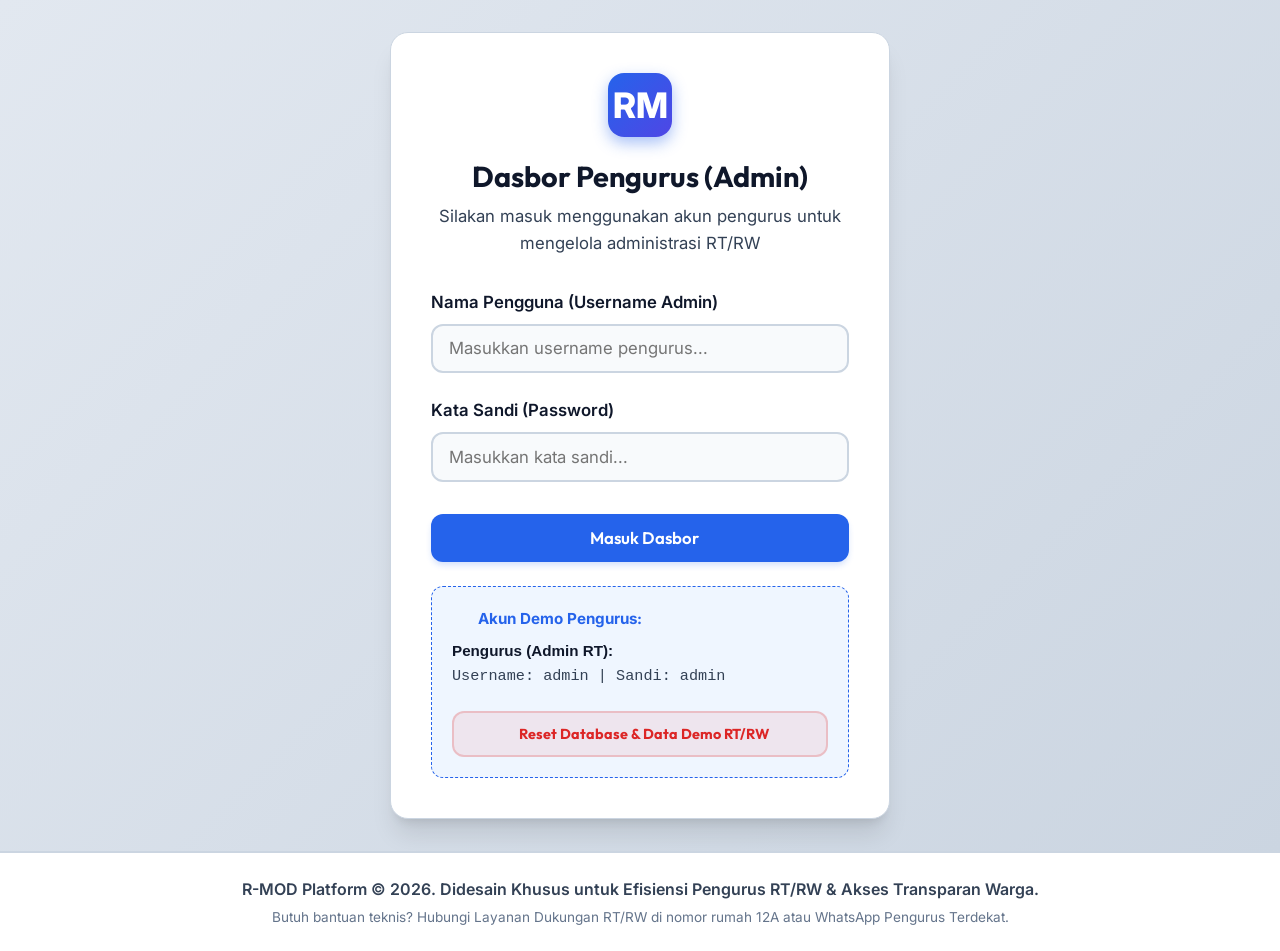
==== admin/index.html @ ba61645d "feat: implement R-MOD admin dashboard with resident management, finance tracking, and emergency aler" ====
<!DOCTYPE html>
<html lang="id">
<head>
  <meta charset="UTF-8">
  <meta name="viewport" content="width=device-width, initial-scale=1.0">
  <meta name="description" content="R-MOD - Dasbor Pengurus RT/RW Modern, Transparan, dan Ramah Lansia.">
  <title>R-MOD - Dasbor Pengurus RT/RW</title>
  <link rel="stylesheet" href="../style.css?v=3">
  <!-- Lucide Icons for beautiful crisp SVGs -->
  <script src="https://unpkg.com/lucide@latest"></script>
  <!-- Chart.js for real-time finance visualizations -->
  <script src="https://cdn.jsdelivr.net/npm/chart.js"></script>
</head>
<body>

  <div class="app-container">
    
    <!-- Top Premium Navigation Bar -->
    <header id="app-header" style="display: none;">
      <div class="header-content">
        <div class="logo-area">
          <div class="logo-icon">RM</div>
          <div class="logo-text">
            <h1>R-MOD</h1>
            <p>Rukun Modern Digital</p>
          </div>
        </div>
        
        <div class="header-actions">
          <div class="user-badge" id="header-user-badge">
            <div class="user-badge-avatar" id="header-avatar">A</div>
            <div class="user-badge-name" id="header-username">Pengurus</div>
          </div>
          
          <button class="btn btn-secondary" id="logout-btn" style="min-height: 40px; padding: 0.5rem 1rem;">
            <i data-lucide="log-out"></i> Keluar
          </button>
        </div>
      </div>
    </header>

    <!-- SPA VIEW 1: LOGIN PORTAL (Admin Login) -->
    <main class="login-screen" id="view-login">
      <div class="login-card">
        <div class="login-header">
          <div class="app-logo-large">RM</div>
          <h2>Dasbor Pengurus (Admin)</h2>
          <p>Silakan masuk menggunakan akun pengurus untuk mengelola administrasi RT/RW</p>
        </div>
        
        <form id="login-form">
          <div class="form-group">
            <label class="form-label" for="login-username">Nama Pengguna (Username Admin)</label>
            <input type="text" id="login-username" class="form-input" placeholder="Masukkan username pengurus..." required autocomplete="username">
          </div>
          
          <div class="form-group">
            <label class="form-label" for="login-password">Kata Sandi (Password)</label>
            <input type="password" id="login-password" class="form-input" placeholder="Masukkan kata sandi..." required autocomplete="current-password">
          </div>
          
          <button type="submit" class="btn btn-primary" style="width: 100%; margin-top: 0.5rem;">
            <i data-lucide="log-in"></i> Masuk Dasbor
          </button>
        </form>

        <!-- Informative Demo Box for testing efficiency -->
        <div class="demo-credentials-box">
          <div class="demo-credentials-title">
            <i data-lucide="info" style="width: 18px; height: 18px;"></i>
            <span>Akun Demo Pengurus:</span>
          </div>
          <ul>
            <li><strong>Pengurus (Admin RT):</strong><br>Username: <code>admin</code> | Sandi: <code>admin</code></li>
          </ul>
          
          <button type="button" class="btn btn-secondary" onclick="resetDemoData()" style="width: 100%; min-height: 40px; margin-top: 1rem; background-color: rgba(220, 38, 38, 0.08); color: var(--danger); border-color: rgba(220, 38, 38, 0.2); font-weight: 700; font-size: 0.9rem; transition: all 0.2s ease;">
            <i data-lucide="refresh-cw"></i> Reset Database & Data Demo RT/RW
          </button>
        </div>
      </div>
    </main>

    <!-- SPA VIEW 2: DASBOR PENGURUS (RT/RW Admin Area) -->
    <main class="dashboard-wrapper" id="view-admin" style="display: none;">
      
      <!-- REAL-TIME PANIC ALERT AREA -->
      <div id="admin-emergency-banner" style="display: none;">
        <div class="emergency-alert-bar" style="flex-direction: column; align-items: stretch; gap: 1rem; border-radius: var(--radius-lg); background: linear-gradient(135deg, #dc2626 0%, #b91c1c 100%);">
          <div class="emergency-alert-info">
            <div class="emergency-alert-icon">⚠️</div>
            <div class="emergency-alert-text">
              <h3 id="emergency-alert-title" style="margin: 0; font-size: 1.3rem; font-weight: 800;">DARURAT: PANGGILAN BANTUAN AKTIF!</h3>
              <p id="emergency-alert-desc" style="margin: 5px 0 0 0; font-size: 0.95rem; line-height: 1.4; color: #fee2e2;"></p>
            </div>
          </div>
          
          <!-- Detailed Emergency Report from Resident -->
          <div id="admin-emergency-details" style="background-color: rgba(0, 0, 0, 0.2); padding: 1rem; border-radius: var(--radius-md); font-size: 0.95rem; color: white; border: 1px solid rgba(255, 255, 255, 0.15);">
            <div><strong>🚨 Kategori Bahaya:</strong> <span id="admin-emergency-type" style="font-weight: 700; color: #fef08a;">-</span></div>
            <div style="margin-top:0.35rem;"><strong>📝 Laporan Kejadian:</strong> <span id="admin-emergency-report" style="font-weight: 500;">-</span></div>
            <div id="admin-emergency-photo-box" style="margin-top:0.75rem; display:none;">
              <strong>📸 Lampiran Foto Kejadian:</strong><br>
              <img id="admin-emergency-photo" src="" style="max-width:100%; max-height:220px; border-radius:var(--radius-sm); border:2px solid white; margin-top:0.5rem; cursor:zoom-in;" onclick="window.open(this.src, '_blank')">
            </div>
          </div>

          <div style="display: flex; gap: 1rem; flex-wrap: wrap;">
            <!-- MUTE BUTTON -->
            <button class="btn btn-secondary" id="admin-mute-siren-btn" style="flex: 1; min-height: 48px; border: 2px solid white; background-color: transparent; color: white; font-weight: 700; display: flex; align-items: center; justify-content: center; gap: 0.5rem;">
              <i data-lucide="volume-x"></i> Senyapkan Sirine (5s)
            </button>
            <button class="btn btn-primary" id="admin-clear-emergency-btn" style="flex: 1.5; background-color: white; color: var(--danger); font-weight: 800; min-height: 48px; border: 2px solid white; display: flex; align-items: center; justify-content: center; gap: 0.5rem;">
              <i data-lucide="check-circle-2"></i> TANGGAPI DARURAT & SELESAI
            </button>
          </div>
        </div>
      </div>

      <!-- Quick Stats Hub -->
      <div class="stats-grid">
        <div class="stat-card" onclick="switchAdminTab('warga')" style="cursor: pointer;" title="Klik untuk mengelola database kependudukan">
          <div class="stat-icon primary"><i data-lucide="users"></i></div>
          <div class="stat-info">
            <h4>Total Warga Terdaftar</h4>
            <div class="stat-value" id="admin-stat-warga">0</div>
          </div>
        </div>
        
        <div class="stat-card" onclick="switchAdminTab('keuangan')" style="cursor: pointer;" title="Klik untuk melihat laporan keuangan">
          <div class="stat-icon success"><i data-lucide="landmark"></i></div>
          <div class="stat-info">
            <h4>Total Kas RT Saat Ini</h4>
            <div class="stat-value" id="admin-stat-kas">Rp 0</div>
          </div>
        </div>
        
        <div class="stat-card" onclick="switchAdminTab('surat')" style="cursor: pointer;" title="Klik untuk mengelola antrean surat pengantar">
          <div class="stat-icon warning"><i data-lucide="file-text"></i></div>
          <div class="stat-info">
            <h4>Pending Surat Pengantar</h4>
            <div class="stat-value" id="admin-stat-surat">0</div>
          </div>
        </div>
        
        <div class="stat-card" onclick="switchAdminTab('keuangan')" style="cursor: pointer;" title="Klik untuk verifikasi bukti iuran">
          <div class="stat-icon danger"><i data-lucide="clock"></i></div>
          <div class="stat-info">
            <h4>Pending Validasi Iuran</h4>
            <div class="stat-value" id="admin-stat-verifikasi">0</div>
          </div>
        </div>
      </div>

      <!-- Admin Tabs Navigation -->
      <div class="tabs-nav">
        <button class="tab-btn active" id="tab-admin-warga" onclick="switchAdminTab('warga')">
          <i data-lucide="users"></i> Database Kependudukan
        </button>
        <button class="tab-btn" id="tab-admin-surat" onclick="switchAdminTab('surat')">
          <i data-lucide="file-spreadsheet"></i> Antrean Surat Pengantar
        </button>
        <button class="tab-btn" id="tab-admin-keuangan" onclick="switchAdminTab('keuangan')">
          <i data-lucide="bar-chart-3"></i> Laporan & Verifikasi Keuangan
        </button>
        <button class="tab-btn" id="tab-admin-janjian" onclick="switchAdminTab('janjian')">
          <i data-lucide="calendar"></i> Kelola Janji Temu
        </button>
        <button class="tab-btn" id="tab-admin-panic" onclick="switchAdminTab('panic')">
          <i data-lucide="shield-alert"></i> Riwayat Panic Button
        </button>
        <button class="tab-btn" id="tab-admin-template" onclick="switchAdminTab('template')">
          <i data-lucide="settings"></i> Template Surat RT/RW
        </button>
      </div>

      <!-- TAB ADMIN 1: KEPENDUDUKAN (CRUD) -->
      <div id="admin-tab-warga-content">
        <div class="card">
          <div class="card-title" style="justify-content: space-between; border-bottom: none; margin-bottom: 0;">
            <span style="display: flex; align-items: center; gap: 0.75rem;"><i data-lucide="users"></i> Database Kependudukan Terpusat</span>
            <button class="btn btn-primary" onclick="openModal('modal-add-warga')">
              <i data-lucide="user-plus"></i> Tambah Warga Baru
            </button>
          </div>
          
          <p style="color: var(--text-secondary); margin-bottom: 1.5rem;">
            Daftar resmi data kependudukan RT 03 / RW 04. Anda bisa menambah warga baru yang otomatis memicu pembuatan akun login NIK mereka.
          </p>

          <!-- Search Bar -->
          <div class="search-bar-container">
            <i data-lucide="search" class="search-icon-inside"></i>
            <input type="text" id="admin-search-warga" class="search-input" placeholder="Cari warga berdasarkan nama, NIK, atau nomor rumah..." oninput="filterWargaTable()">
          </div>

          <div class="table-container">
            <table class="custom-table">
              <thead>
                <tr>
                  <th>Nama Warga</th>
                  <th>NIK</th>
                  <th>No. Rumah</th>
                  <th>No. Telepon</th>
                  <th>Role Login</th>
                  <th>Status Pembayaran</th>
                  <th>Aksi</th>
                </tr>
              </thead>
              <tbody id="admin-warga-table-body">
                <!-- Dynamically populated -->
              </tbody>
            </table>
          </div>
        </div>
      </div>

      <!-- TAB ADMIN 2: ANTREAN SURAT PENGANTAR -->
      <div id="admin-tab-surat-content" style="display: none;">
        <div class="card">
          <h3 class="card-title"><i data-lucide="file-text"></i> Persetujuan Layanan Surat Pengantar</h3>
          <p style="color: var(--text-secondary); margin-bottom: 1.5rem;">
            Berikut adalah dokumen pengantar yang diajukan oleh warga. Setujui secara digital agar warga bisa langsung mengunduh surat berkode QR resmi.
          </p>
          
          <div class="table-container">
            <table class="custom-table">
              <thead>
                <tr>
                  <th>Tanggal</th>
                  <th>Pemohon (Warga)</th>
                  <th>Jenis Surat</th>
                  <th>Keterangan Keperluan</th>
                  <th>Status Surat</th>
                  <th>Tindakan Pengurus</th>
                </tr>
              </thead>
              <tbody id="admin-surat-table-body">
                <!-- Dynamically populated -->
              </tbody>
            </table>
          </div>
        </div>
      </div>

      <!-- TAB ADMIN 3: LAPORAN & VERIFIKASI KEUANGAN -->
      <div id="admin-tab-keuangan-content" style="display: none;">
        
        <!-- Verification Queue Section -->
        <div class="card" style="border-color: var(--warning); background-color: #fffbeb;">
          <h3 class="card-title" style="color: var(--warning); border-bottom-color: #fde68a;">
            <i data-lucide="clock"></i> Antrean Verifikasi Pembayaran Iuran Warga
          </h3>
          <p style="color: var(--text-secondary); margin-bottom: 1.25rem;">
            Warga mengunggah bukti transfer iuran digital (via QRIS). Periksa kesesuaian gambar bukti transfer dan klik <strong>ACC Verifikasi</strong> untuk menambah saldo kas secara instan.
          </p>
          
          <div class="table-container" style="border-color: #fde68a;">
            <table class="custom-table">
              <thead>
                <tr>
                  <th>Warga Pemohon</th>
                  <th>Bulan Tagihan</th>
                  <th>Nominal</th>
                  <th>Metode</th>
                  <th>File Bukti Transfer</th>
                  <th>Verifikasi Bendahara</th>
                </tr>
              </thead>
              <tbody id="admin-verifikasi-table-body">
                <!-- Dynamically populated -->
              </tbody>
            </table>
          </div>
        </div>

        <!-- Cashflow visualization -->
        <div class="cashflow-grid">
          
          <!-- Chart -->
          <div class="card">
            <h3 class="card-title"><i data-lucide="bar-chart-3"></i> Visualisasi Aliran Kas RT (Bulan Berjalan)</h3>
            <p style="color: var(--text-secondary); margin-bottom: 1.5rem;">
              Grafik otomatis pembukuan kas masuk (iuran) vs kas keluar (keperluan RT/RW).
            </p>
            <div class="chart-card-container">
              <canvas id="kasChart"></canvas>
            </div>
          </div>
          
          <!-- Log & Add Manual Transaction -->
          <div class="card">
            <div class="card-title" style="justify-content: space-between; border-bottom: none; margin-bottom: 0;">
              <span><i data-lucide="list"></i> Riwayat Kas</span>
              <button class="btn btn-secondary" onclick="openModal('modal-add-kas')" style="min-height: 40px; padding: 0.5rem 1rem; font-size: 0.95rem;">
                <i data-lucide="plus"></i> Catat Transaksi
              </button>
            </div>
            
            <p style="color: var(--text-secondary); margin-bottom: 1rem;">
              Catat manual pengeluaran operasional (seperti pembelian sapu, perbaikan lampu jalan, dll).
            </p>
            
            <div class="cash-logs-list" id="admin-cash-logs" style="max-height: 250px;">
              <!-- Dynamically populated -->
            </div>
          </div>

        </div>

      </div>

      <!-- TAB ADMIN 4: TEMPLATE SURAT PENGANTAR -->
      <div id="admin-tab-template-content" style="display: none;">
        <div class="card">
          <div class="card-title" style="border-bottom: none; margin-bottom: 0.5rem;">
            <span style="display: flex; align-items: center; gap: 0.75rem;"><i data-lucide="settings"></i> Pengaturan Template Surat Pengantar RT/RW</span>
          </div>
          <p style="color: var(--text-secondary); margin-bottom: 1.5rem;">
            Ketua RT/RW dapat merubah secara dinamis Kop Surat, Alamat Kontak Sekretariat, dan Kalimat Penutup resmi yang tercetak di setiap berkas digital warga.
          </p>
          
          <form id="admin-template-form">
            <div class="form-group" style="margin-bottom: 1.25rem;">
              <label class="form-label" for="temp-kop">Kop Utama Surat (Nama RT/RW)</label>
              <input type="text" id="temp-kop" class="form-input" placeholder="Contoh: RUKUN TETANGGA 03 RUKUN WARGA 04" required style="min-height:44px;">
            </div>
            
            <div class="form-group" style="margin-bottom: 1.25rem;">
              <label class="form-label" for="temp-subkop">Sub Kop Surat (Kelurahan/Kecamatan)</label>
              <input type="text" id="temp-subkop" class="form-input" placeholder="Contoh: KELURAHAN BARU, KECAMATAN BOGOR UTARA" required style="min-height:44px;">
            </div>
            
            <div class="form-group" style="margin-bottom: 1.25rem;">
              <label class="form-label" for="temp-kontak">Detail Alamat Sekretariat & Kontak</label>
              <input type="text" id="temp-kontak" class="form-input" placeholder="Contoh: Sekretariat: Jl. Gang Cempaka No. 12B, Bogor. Telp: 081234567890" required style="min-height:44px;">
            </div>
            
            <div class="form-group" style="margin-bottom: 1.5rem;">
              <label class="form-label" for="temp-penutup">Kalimat Penutup / Keterangan Resmi</label>
              <textarea id="temp-penutup" class="form-input" style="min-height: 100px; resize: vertical; padding: 0.75rem;" placeholder="Masukkan paragraf penutup surat..." required></textarea>
            </div>
            
            <button type="submit" class="btn btn-primary" style="min-height: 48px; font-weight: 700;">
              <i data-lucide="save"></i> Simpan Template Baru
            </button>
          </form>
        </div>
      </div>

      <!-- TAB ADMIN 5: KELOLA JANJI TEMU -->
      <div id="admin-tab-janjian-content" style="display: none;">
        <div class="card">
          <div class="card-title">
            <span style="display: flex; align-items: center; gap: 0.75rem;"><i data-lucide="calendar"></i> Daftar Pengajuan Janji Temu Warga</span>
          </div>
          <p style="color: var(--text-secondary); margin-bottom: 1.5rem;">
            Daftar janji pertemuan yang diajukan oleh warga untuk keperluan tanda tangan basah, konsultasi, atau penyerahan berkas fisik.
          </p>
          
          <div class="table-container">
            <table class="custom-table">
              <thead>
                <tr>
                  <th>Warga Pengaju</th>
                  <th>Pengurus Target</th>
                  <th>Tanggal & Jam</th>
                  <th>Tipe / Rincian Keperluan</th>
                  <th>Status Jadwal</th>
                  <th>Aksi / Catatan Pengurus</th>
                </tr>
              </thead>
              <tbody id="admin-janjian-table-body">
                <!-- Dynamic rendering in app.js -->
              </tbody>
            </table>
          </div>
        </div>
      </div>

      <!-- TAB ADMIN 6: RIWAYAT LAPORAN EMERGENCY (PANIC BUTTON) -->
      <div id="admin-tab-panic-content" style="display: none;">
        <div class="card">
          <div class="card-title">
            <span style="display: flex; align-items: center; gap: 0.75rem;"><i data-lucide="shield-alert"></i> Riwayat Pemicuan Panic Button (Laporan Darurat Warga)</span>
          </div>
          <p style="color: var(--text-secondary); margin-bottom: 1.5rem;">
            Catatan log permanen seluruh situasi darurat yang pernah dikirimkan oleh warga lingkungan RT 03/RW 04 beserta kronologi tanggapannya.
          </p>
          
          <div class="table-container">
            <table class="custom-table">
              <thead>
                <tr>
                  <th>Waktu Laporan</th>
                  <th>Identitas Pengirim</th>
                  <th>Kategori Darurat</th>
                  <th>Detail Laporan</th>
                  <th>Lampiran Foto</th>
                  <th>Status Penanganan</th>
                </tr>
              </thead>
              <tbody id="admin-panic-logs-table-body">
                <!-- Dynamic rendering in app.js -->
              </tbody>
            </table>
          </div>
        </div>
      </div>

    </main>

    <!-- FOOTER WITH SENIOR FRIENDLY SUPPORT HINT -->
    <footer style="margin-top: auto; background-color: var(--bg-card); border-top: 2px solid var(--border-color); padding: 1.5rem; text-align: center;">
      <p style="font-size: 1rem; color: var(--text-secondary); font-weight: 600;">
        R-MOD Platform &copy; 2026. Didesain Khusus untuk Efisiensi Pengurus RT/RW & Akses Transparan Warga.
      </p>
      <p style="font-size: 0.85rem; color: var(--text-muted); margin-top: 0.25rem;">
        Butuh bantuan teknis? Hubungi Layanan Dukungan RT/RW di nomor rumah 12A atau WhatsApp Pengurus Terdekat.
      </p>
    </footer>

  </div>

  <!-- ==================== MODAL WINDOWS ==================== -->

  <!-- MODAL 1: ADD CITIZEN (CRUD) -->
  <div class="modal-overlay" id="modal-add-warga">
    <div class="modal-content" style="max-width: 600px;">
      <div class="modal-header">
        <h3>Tambah Warga Baru</h3>
        <button class="modal-close-btn" onclick="closeModal('modal-add-warga')">&times;</button>
      </div>
      <form id="admin-add-warga-form">
        <div class="modal-body">
          <p style="color: var(--text-secondary); margin-bottom: 1.25rem;">
            Masukkan data kependudukan secara akurat. Data NIK akan digunakan sebagai kredensial login warga.
          </p>
          
          <div class="form-grid form-grid-2">
            <div class="form-group">
              <label class="form-label" for="warga-input-nama">Nama Lengkap Warga</label>
              <input type="text" id="warga-input-nama" class="form-input" placeholder="Contoh: Budi Santoso" required>
            </div>
            
            <div class="form-group">
              <label class="form-label" for="warga-input-nik">Nomor NIK (10 Digit Uji)</label>
              <input type="text" id="warga-input-nik" class="form-input" placeholder="Contoh: 3201010103" required pattern="[0-9]{10}" title="Masukkan 10 digit angka NIK.">
            </div>
            
            <div class="form-group">
              <label class="form-label" for="warga-input-rumah">Nomor / Blok Rumah</label>
              <input type="text" id="warga-input-rumah" class="form-input" placeholder="Contoh: No. 15, RT 03" required>
            </div>
            
            <div class="form-group">
              <label class="form-label" for="warga-input-hp">Nomor HP / WhatsApp</label>
              <input type="text" id="warga-input-hp" class="form-input" placeholder="Contoh: 0812-xxxx-xxxx" required>
            </div>
          </div>
          
          <div class="form-group">
            <label class="form-label" for="warga-input-pass">Kata Sandi Akun Warga</label>
            <input type="text" id="warga-input-pass" class="form-input" value="warga" required>
            <p style="font-size: 0.85rem; color: var(--text-muted); margin-top: 0.25rem;">
              *Password awal warga saat pertama kali login. Dapat diganti oleh pengurus.
            </p>
          </div>
          
        </div>
        <div class="modal-footer">
          <button type="button" class="btn btn-secondary" onclick="closeModal('modal-add-warga')">Batal</button>
          <button type="submit" class="btn btn-primary"><i data-lucide="user-plus"></i> Simpan Data Warga</button>
        </div>
      </form>
    </div>
  </div>

  <!-- MODAL 2: VIEW TRANSFER RECEIPT PROOF (ADMIN QUEUE) -->
  <div class="modal-overlay" id="modal-view-receipt">
    <div class="modal-content">
      <div class="modal-header">
        <h3>Detail Bukti Transfer Warga</h3>
        <button class="modal-close-btn" onclick="closeModal('modal-view-receipt')">&times;</button>
      </div>
      <div class="modal-body" style="text-align: center;">
        <div style="background-color: #f8fafc; padding: 1rem; border-radius: var(--radius-md); text-align: left; margin-bottom: 1rem;">
          <div style="display: flex; justify-content: space-between; margin-bottom: 0.4rem;">
            <strong>Nama Pengirim:</strong> <span id="receipt-modal-name">-</span>
          </div>
          <div style="display: flex; justify-content: space-between; margin-bottom: 0.4rem;">
            <strong>Bulan Tagihan:</strong> <span id="receipt-modal-month">-</span>
          </div>
          <div style="display: flex; justify-content: space-between;">
            <strong>Nominal Bayar:</strong> <span id="receipt-modal-amount" style="color: var(--success); font-weight: 700;">-</span>
          </div>
        </div>
        
        <p style="font-weight: 600; text-align: left; margin-bottom: 0.5rem; color: var(--text-secondary);">Foto Bukti Transfer:</p>
        <img id="receipt-modal-image" src="" alt="Bukti Transfer Warga" style="max-width: 100%; max-height: 250px; object-fit: contain; border-radius: var(--radius-sm); border: 2px solid var(--border-color); display: block; margin: 0 auto;">
      </div>
      <div class="modal-footer">
        <button class="btn btn-secondary" onclick="closeModal('modal-view-receipt')">Tutup</button>
        <button class="btn btn-primary" id="receipt-modal-acc-btn"><i data-lucide="check"></i> Setujui (ACC)</button>
      </div>
    </div>
  </div>

  <!-- MODAL 3: WRITE MANUAL TRANSACTION OUTFLOW (CASH LOG) -->
  <div class="modal-overlay" id="modal-add-kas">
    <div class="modal-content">
      <div class="modal-header">
        <h3>Catat Pengeluaran / Pemasukan Kas RT</h3>
        <button class="modal-close-btn" onclick="closeModal('modal-add-kas')">&times;</button>
      </div>
      <form id="admin-add-kas-form">
        <div class="modal-body">
          <p style="color: var(--text-secondary); margin-bottom: 1.25rem;">
            Catat pengeluaran operasional RT/RW (misalnya: Pembelian peralatan keamanan atau sapu) atau pemasukan di luar iuran warga secara transparan.
          </p>
          
          <div class="form-group">
            <label class="form-label" for="kas-input-tipe">Jenis Aliran Dana</label>
            <select id="kas-input-tipe" class="form-input" style="min-height: 48px;">
              <option value="out">Pengeluaran (Kas Keluar)</option>
              <option value="in">Pemasukan Mandiri (Kas Masuk)</option>
            </select>
          </div>
          
          <div class="form-group">
            <label class="form-label" for="kas-input-deskripsi">Deskripsi Transaksi / Keperluan</label>
            <input type="text" id="kas-input-deskripsi" class="form-input" placeholder="Contoh: Perbaikan Lampu Jalan Gang 3" required>
          </div>
          
          <div class="form-group">
            <label class="form-label" for="kas-input-nominal">Nominal Transaksi (Rupiah)</label>
            <input type="number" id="kas-input-nominal" class="form-input" placeholder="Contoh: 150000" required>
          </div>
          
        </div>
        <div class="modal-footer">
          <button type="button" class="btn btn-secondary" onclick="closeModal('modal-add-kas')">Batal</button>
          <button type="submit" class="btn btn-primary"><i data-lucide="save"></i> Catat Transaksi</button>
        </div>
      </form>
    </div>
  </div>

  <!-- TOAST NOTIFICATION CONTAINER -->
  <div class="toast-container" id="toast-container"></div>

  <!-- App Core Logic -->
  <script src="app.js?v=3"></script>
</body>
</html>
---- style.css ----
@import url('https://fonts.googleapis.com/css2?family=Inter:wght@300;400;500;600;700&family=Outfit:wght@400;500;600;700;800&display=swap');

:root {
  /* Color Palette - Premium Light Theme (High Contrast & Senior Friendly) */
  --bg-app: #f1f5f9; /* Slate 100 - soft on the eyes */
  --bg-card: #ffffff; /* Crisp white cards */
  --text-primary: #0f172a; /* Slate 900 - high contrast deep navy */
  --text-secondary: #334155; /* Slate 700 - very readable gray */
  --text-muted: #64748b; /* Slate 500 - for secondary notes */
  
  --primary: #2563eb; /* Royal Blue - clear and standard */
  --primary-hover: #1d4ed8;
  --primary-light: #eff6ff;
  
  --success: #059669; /* Emerald 600 - positive clear green */
  --success-light: #ecfdf5;
  
  --warning: #d97706; /* Amber 600 - attention-grabbing yellow */
  --warning-light: #fef3c7;
  
  --danger: #dc2626; /* Crimson Red - high visibility emergency red */
  --danger-hover: #b91c1c;
  --danger-light: #fef2f2;
  
  --border-color: #cbd5e1; /* Slate 300 - clear grid lines */
  --border-focus: #3b82f6;
  
  --shadow-sm: 0 1px 2px 0 rgb(0 0 0 / 0.05);
  --shadow-md: 0 4px 6px -1px rgb(0 0 0 / 0.1), 0 2px 4px -2px rgb(0 0 0 / 0.1);
  --shadow-lg: 0 10px 15px -3px rgb(0 0 0 / 0.1), 0 4px 6px -4px rgb(0 0 0 / 0.1);
  --shadow-xl: 0 20px 25px -5px rgb(0 0 0 / 0.1), 0 8px 10px -6px rgb(0 0 0 / 0.1);
  
  --radius-sm: 8px;
  --radius-md: 12px;
  --radius-lg: 18px;
  --radius-full: 9999px;
  
  --transition: all 0.25s cubic-bezier(0.4, 0, 0.2, 1);
}

/* Base Styles */
* {
  box-sizing: border-box;
  margin: 0;
  padding: 0;
}

body {
  font-family: 'Inter', system-ui, -apple-system, sans-serif;
  background-color: var(--bg-app);
  color: var(--text-primary);
  line-height: 1.6;
  font-size: 16px; /* Senior Friendly minimum size */
  -webkit-font-smoothing: antialiased;
}

h1, h2, h3, h4, h5, h6 {
  font-family: 'Outfit', sans-serif;
  color: var(--text-primary);
  font-weight: 700;
}

/* App Containers */
.app-container {
  min-height: 100vh;
  display: flex;
  flex-direction: column;
}

header {
  background-color: var(--bg-card);
  border-bottom: 2px solid var(--border-color);
  padding: 1rem 2rem;
  position: sticky;
  top: 0;
  z-index: 50;
  box-shadow: var(--shadow-sm);
}

.header-content {
  max-width: 1400px;
  margin: 0 auto;
  display: flex;
  justify-content: space-between;
  align-items: center;
  flex-wrap: wrap;
  gap: 1rem;
}

.logo-area {
  display: flex;
  align-items: center;
  gap: 0.75rem;
}

.logo-icon {
  background: linear-gradient(135deg, var(--primary), #4f46e5);
  color: white;
  width: 44px;
  height: 44px;
  border-radius: var(--radius-md);
  display: flex;
  align-items: center;
  justify-content: center;
  font-size: 1.5rem;
  font-weight: 800;
  box-shadow: 0 4px 10px rgba(37, 99, 235, 0.3);
}

.logo-text h1 {
  font-size: 1.6rem;
  letter-spacing: -0.5px;
  background: linear-gradient(135deg, var(--primary), #1e3a8a);
  -webkit-background-clip: text;
  -webkit-text-fill-color: transparent;
}

.logo-text p {
  font-size: 0.8rem;
  color: var(--text-muted);
  font-weight: 500;
  text-transform: uppercase;
  letter-spacing: 1px;
}

.header-actions {
  display: flex;
  align-items: center;
  gap: 1.5rem;
}

.user-badge {
  display: flex;
  align-items: center;
  gap: 0.75rem;
  background-color: var(--primary-light);
  padding: 0.5rem 1rem;
  border-radius: var(--radius-full);
  border: 1px solid rgba(37, 99, 235, 0.2);
}

.user-badge-avatar {
  width: 32px;
  height: 32px;
  border-radius: var(--radius-full);
  background-color: var(--primary);
  color: white;
  display: flex;
  align-items: center;
  justify-content: center;
  font-weight: bold;
}

.user-badge-name {
  font-weight: 600;
  color: var(--primary);
  font-size: 0.95rem;
}

/* Button & Controls */
.btn {
  display: inline-flex;
  align-items: center;
  justify-content: center;
  gap: 0.5rem;
  font-family: 'Outfit', sans-serif;
  font-size: 1.05rem; /* Senior friendly size */
  font-weight: 600;
  padding: 0.75rem 1.5rem;
  border-radius: var(--radius-md);
  border: none;
  cursor: pointer;
  transition: var(--transition);
  min-height: 48px; /* Large clickable target */
}

.btn-primary {
  background-color: var(--primary);
  color: white;
  box-shadow: 0 4px 6px -1px rgba(37, 99, 235, 0.2);
}

.btn-primary:hover {
  background-color: var(--primary-hover);
  transform: translateY(-1px);
  box-shadow: 0 6px 12px -2px rgba(37, 99, 235, 0.3);
}

.btn-secondary {
  background-color: var(--bg-app);
  color: var(--text-primary);
  border: 2px solid var(--border-color);
}

.btn-secondary:hover {
  background-color: #e2e8f0;
  border-color: var(--text-muted);
}

.btn-danger {
  background-color: var(--danger);
  color: white;
  box-shadow: 0 4px 6px -1px rgba(220, 38, 38, 0.2);
}

.btn-danger:hover {
  background-color: var(--danger-hover);
  transform: translateY(-1px);
}

.btn-icon-only {
  width: 48px;
  height: 48px;
  padding: 0;
  border-radius: var(--radius-md);
}

/* Login Page Styling */
.login-screen {
  flex: 1;
  display: flex;
  align-items: center;
  justify-content: center;
  padding: 2rem 1rem;
  background: linear-gradient(135deg, #e2e8f0 0%, #cbd5e1 100%);
}

.login-card {
  background-color: var(--bg-card);
  border-radius: var(--radius-lg);
  box-shadow: var(--shadow-xl);
  border: 1px solid var(--border-color);
  width: 100%;
  max-width: 500px;
  padding: 2.5rem;
}

.login-header {
  text-align: center;
  margin-bottom: 2rem;
}

.login-header .app-logo-large {
  display: inline-flex;
  background: linear-gradient(135deg, var(--primary), #4f46e5);
  color: white;
  width: 64px;
  height: 64px;
  border-radius: 16px;
  align-items: center;
  justify-content: center;
  font-size: 2.2rem;
  font-weight: 800;
  box-shadow: 0 6px 15px rgba(37, 99, 235, 0.4);
  margin-bottom: 1rem;
}

.login-header h2 {
  font-size: 1.8rem;
  color: var(--text-primary);
  margin-bottom: 0.25rem;
}

.login-header p {
  color: var(--text-secondary);
  font-size: 1.05rem;
}

.form-group {
  margin-bottom: 1.5rem;
}

.form-label {
  display: block;
  font-weight: 600;
  margin-bottom: 0.5rem;
  color: var(--text-primary);
  font-size: 1.05rem;
}

.form-input {
  width: 100%;
  padding: 0.8rem 1rem;
  border: 2px solid var(--border-color);
  border-radius: var(--radius-md);
  font-family: inherit;
  font-size: 1.05rem;
  color: var(--text-primary);
  background-color: #f8fafc;
  transition: var(--transition);
  min-height: 48px;
}

.form-input:focus {
  outline: none;
  border-color: var(--border-focus);
  background-color: white;
  box-shadow: 0 0 0 4px rgba(59, 130, 246, 0.15);
}

.demo-credentials-box {
  background-color: var(--primary-light);
  border: 1px dashed var(--primary);
  padding: 1.25rem;
  border-radius: var(--radius-md);
  margin-top: 1.5rem;
  font-size: 0.95rem;
}

.demo-credentials-title {
  font-weight: 700;
  color: var(--primary);
  margin-bottom: 0.5rem;
  display: flex;
  align-items: center;
  gap: 0.5rem;
}

.demo-credentials-box ul {
  list-style-type: none;
  padding-left: 0;
}

.demo-credentials-box li {
  margin-bottom: 0.4rem;
  color: var(--text-secondary);
  font-family: monospace;
}

.demo-credentials-box li strong {
  font-family: sans-serif;
  color: var(--text-primary);
}

/* Main Dashboard SPA Layout */
.dashboard-wrapper {
  max-width: 1400px;
  margin: 0 auto;
  padding: 2rem;
  width: 100%;
  flex: 1;
}

/* Emergency Alert Bar */
.emergency-alert-bar {
  background: linear-gradient(135deg, #dc2626, #b91c1c);
  color: white;
  padding: 1.25rem 2rem;
  border-radius: var(--radius-md);
  box-shadow: var(--shadow-lg);
  margin-bottom: 2rem;
  display: flex;
  justify-content: space-between;
  align-items: center;
  flex-wrap: wrap;
  gap: 1rem;
  border: 2px solid #fecaca;
  animation: pulse-red 2s infinite;
}

.emergency-alert-info {
  display: flex;
  align-items: center;
  gap: 1rem;
}

.emergency-alert-icon {
  background-color: rgba(255, 255, 255, 0.2);
  width: 48px;
  height: 48px;
  border-radius: var(--radius-full);
  display: flex;
  align-items: center;
  justify-content: center;
  font-size: 1.5rem;
  animation: ring-alarm 0.5s infinite alternate;
}

.emergency-alert-text h3 {
  color: white;
  font-size: 1.25rem;
  font-weight: 800;
}

.emergency-alert-text p {
  color: #fee2e2;
  font-size: 1.05rem;
  font-weight: 500;
}

/* Grid Layout for Warga Hub */
.warga-grid {
  display: grid;
  grid-template-columns: 1fr;
  gap: 2rem;
}

@media(min-width: 1024px) {
  .warga-grid {
    grid-template-columns: 350px 1fr;
  }
}

/* Cards & Sections */
.card {
  background-color: var(--bg-card);
  border-radius: var(--radius-lg);
  border: 2px solid var(--border-color);
  box-shadow: var(--shadow-md);
  padding: 2rem;
  margin-bottom: 2rem;
  transition: var(--transition);
}

.card:hover {
  box-shadow: var(--shadow-lg);
  border-color: #cbd5e1;
}

.card-title {
  font-size: 1.35rem;
  margin-bottom: 1.25rem;
  display: flex;
  align-items: center;
  gap: 0.75rem;
  border-bottom: 2px solid var(--border-color);
  padding-bottom: 0.75rem;
  color: var(--text-primary);
}

.card-title svg {
  color: var(--primary);
}

/* Profile Section Warga */
.warga-profile-card {
  text-align: center;
}

.warga-avatar-container {
  position: relative;
  display: inline-block;
  margin: 1rem auto 1.5rem;
}

.warga-avatar {
  width: 100px;
  height: 100px;
  border-radius: var(--radius-full);
  background-color: var(--primary-light);
  color: var(--primary);
  display: flex;
  align-items: center;
  justify-content: center;
  font-size: 2.5rem;
  font-weight: bold;
  border: 4px solid var(--primary);
  box-shadow: var(--shadow-md);
}

.warga-profile-name {
  font-size: 1.5rem;
  font-weight: 700;
  margin-bottom: 0.25rem;
}

.warga-profile-nik {
  font-family: monospace;
  font-size: 1.05rem;
  color: var(--text-muted);
  background-color: #f1f5f9;
  padding: 0.25rem 0.75rem;
  border-radius: var(--radius-full);
  display: inline-block;
  margin-bottom: 1.5rem;
}

.warga-meta-info {
  text-align: left;
  border-top: 1px solid var(--border-color);
  padding-top: 1rem;
}

.warga-meta-row {
  display: flex;
  justify-content: space-between;
  margin-bottom: 0.75rem;
  font-size: 1rem;
}

.warga-meta-row strong {
  color: var(--text-primary);
}

.warga-meta-row span {
  color: var(--text-secondary);
}

/* Panic Button Panel */
.panic-button-card {
  background: linear-gradient(135deg, #fff5f5 0%, #fee2e2 100%);
  border: 2px solid #fca5a5;
  text-align: center;
}

.panic-button-container {
  display: flex;
  flex-direction: column;
  align-items: center;
  justify-content: center;
  margin: 1.5rem 0;
}

.panic-trigger {
  width: 150px;
  height: 150px;
  border-radius: var(--radius-full);
  background: linear-gradient(135deg, #dc2626, #991b1b);
  border: 10px solid #fee2e2;
  box-shadow: 0 10px 25px rgba(220, 38, 38, 0.4), var(--shadow-lg);
  color: white;
  display: flex;
  flex-direction: column;
  align-items: center;
  justify-content: center;
  cursor: pointer;
  user-select: none;
  transition: all 0.2s ease;
  position: relative;
}

.panic-trigger:active, .panic-trigger.pressing {
  transform: scale(0.95);
  box-shadow: 0 4px 10px rgba(220, 38, 38, 0.6);
  background: linear-gradient(135deg, #b91c1c, #7f1d1d);
}

.panic-trigger-icon {
  font-size: 3rem;
  margin-bottom: 0.25rem;
}

.panic-trigger-text {
  font-family: 'Outfit', sans-serif;
  font-weight: 800;
  font-size: 0.85rem;
  letter-spacing: 0.5px;
}

.panic-countdown {
  position: absolute;
  top: 0;
  left: 0;
  width: 100%;
  height: 100%;
  border-radius: var(--radius-full);
  background-color: rgba(220, 38, 38, 0.9);
  display: flex;
  align-items: center;
  justify-content: center;
  font-size: 4rem;
  font-weight: 800;
  color: white;
  opacity: 0;
  pointer-events: none;
  transition: opacity 0.2s ease;
}

.panic-countdown.active {
  opacity: 1;
}

.panic-instruction {
  font-size: 1.05rem;
  font-weight: 600;
  color: #991b1b;
  margin-top: 1rem;
}

/* Tabs & Navigation */
.tabs-nav {
  display: flex;
  gap: 0.5rem;
  margin-bottom: 2rem;
  border-bottom: 2px solid var(--border-color);
  padding-bottom: 0.5rem;
  overflow-x: auto;
  white-space: nowrap;
}

.tab-btn {
  background: none;
  border: none;
  padding: 0.75rem 1.5rem;
  font-family: 'Outfit', sans-serif;
  font-weight: 600;
  font-size: 1.1rem;
  color: var(--text-secondary);
  cursor: pointer;
  border-radius: var(--radius-md);
  transition: var(--transition);
  min-height: 48px;
  display: flex;
  align-items: center;
  gap: 0.5rem;
}

.tab-btn:hover {
  background-color: #e2e8f0;
  color: var(--text-primary);
}

.tab-btn.active {
  background-color: var(--primary-light);
  color: var(--primary);
  border: 1px solid rgba(37, 99, 235, 0.2);
}

/* Quick Statistics Grid */
.stats-grid {
  display: grid;
  grid-template-columns: repeat(auto-fit, minmax(240px, 1fr));
  gap: 1.5rem;
  margin-bottom: 2rem;
}

.stat-card {
  background-color: var(--bg-card);
  border: 2px solid var(--border-color);
  border-radius: var(--radius-lg);
  padding: 1.5rem;
  display: flex;
  align-items: center;
  gap: 1.25rem;
  box-shadow: var(--shadow-sm);
}

.stat-card:hover {
  box-shadow: var(--shadow-md);
}

.stat-icon {
  width: 56px;
  height: 56px;
  border-radius: var(--radius-md);
  display: flex;
  align-items: center;
  justify-content: center;
  font-size: 1.75rem;
}

.stat-icon.primary { background-color: var(--primary-light); color: var(--primary); }
.stat-icon.success { background-color: var(--success-light); color: var(--success); }
.stat-icon.warning { background-color: var(--warning-light); color: var(--warning); }
.stat-icon.danger { background-color: var(--danger-light); color: var(--danger); }

.stat-info h4 {
  font-size: 0.95rem;
  color: var(--text-muted);
  text-transform: uppercase;
  letter-spacing: 0.5px;
  font-weight: 600;
  margin-bottom: 0.25rem;
}

.stat-value {
  font-size: 1.8rem;
  font-weight: 800;
  color: var(--text-primary);
}

/* General Modul & Form Design */
.form-grid {
  display: grid;
  grid-template-columns: 1fr;
  gap: 1.5rem;
}

@media(min-width: 768px) {
  .form-grid-2 {
    display: grid;
    grid-template-columns: repeat(2, 1fr);
  }
  .form-grid-3 {
    display: grid;
    grid-template-columns: repeat(3, 1fr);
  }
}

.badge {
  display: inline-flex;
  align-items: center;
  gap: 0.35rem;
  padding: 0.35rem 0.85rem;
  border-radius: var(--radius-full);
  font-size: 0.9rem;
  font-weight: 700;
  text-transform: uppercase;
}

.badge-success { background-color: var(--success-light); color: var(--success); border: 1px solid rgba(5, 150, 105, 0.3); }
.badge-warning { background-color: var(--warning-light); color: var(--warning); border: 1px solid rgba(217, 119, 6, 0.3); }
.badge-danger { background-color: var(--danger-light); color: var(--danger); border: 1px solid rgba(220, 38, 38, 0.3); }
.badge-neutral { background-color: #f1f5f9; color: var(--text-secondary); border: 1px solid var(--border-color); }

/* Table styling for records */
.table-container {
  overflow-x: auto;
  border: 2px solid var(--border-color);
  border-radius: var(--radius-md);
  margin-top: 1rem;
}

.custom-table {
  width: 100%;
  border-collapse: collapse;
  text-align: left;
}

.custom-table th {
  background-color: #f8fafc;
  color: var(--text-primary);
  font-weight: 700;
  padding: 1rem;
  border-bottom: 2px solid var(--border-color);
  font-size: 1rem;
}

.custom-table td {
  padding: 1rem;
  border-bottom: 1px solid var(--border-color);
  color: var(--text-secondary);
  font-size: 0.95rem;
  vertical-align: middle;
}

.custom-table tr:last-child td {
  border-bottom: none;
}

.custom-table tr:hover td {
  background-color: #f8fafc;
}

/* Modals */
body.modal-open {
  overflow: hidden;
  height: 100vh;
}

.modal-overlay {
  position: fixed;
  top: 0;
  left: 0;
  width: 100vw;
  height: 100vh;
  background-color: rgba(15, 23, 42, 0.6);
  backdrop-filter: blur(4px);
  z-index: 100;
  display: flex;
  align-items: flex-start;
  justify-content: center;
  overflow-y: auto;
  opacity: 0;
  pointer-events: none;
  transition: opacity 0.25s ease;
  padding: 2rem 1rem;
  box-sizing: border-box;
}

.modal-overlay.active {
  opacity: 1;
  pointer-events: auto;
}

.modal-content {
  background-color: var(--bg-card);
  border-radius: var(--radius-lg);
  box-shadow: var(--shadow-xl);
  border: 2px solid var(--border-color);
  width: 100%;
  max-width: 580px;
  padding: 1.5rem;
  transform: translateY(20px);
  transition: transform 0.25s ease;
  display: flex;
  flex-direction: column;
  margin: auto;
  max-height: 90vh;
}

.modal-overlay.active .modal-content {
  transform: translateY(0);
}

.modal-header {
  display: flex;
  justify-content: space-between;
  align-items: center;
  border-bottom: 2px solid var(--border-color);
  padding-bottom: 0.75rem;
  margin-bottom: 1rem;
  flex-shrink: 0;
}

.modal-close-btn {
  background: none;
  border: none;
  cursor: pointer;
  color: var(--text-muted);
  font-size: 1.5rem;
  transition: var(--transition);
}

.modal-close-btn:hover {
  color: var(--text-primary);
}

.modal-body {
  margin-bottom: 1rem;
  overflow-y: auto;
  flex: 1 1 auto;
  min-height: 0;
  padding-right: 0.5rem; /* space for the custom scrollbar */
}

/* Custom scrollbar for accessible modal bodies */
.modal-body::-webkit-scrollbar {
  width: 6px;
}
.modal-body::-webkit-scrollbar-track {
  background: #f1f5f9;
  border-radius: 4px;
}
.modal-body::-webkit-scrollbar-thumb {
  background: #cbd5e1;
  border-radius: 4px;
}
.modal-body::-webkit-scrollbar-thumb:hover {
  background: #94a3b8;
}

.modal-footer {
  display: flex;
  justify-content: flex-end;
  gap: 1rem;
  border-top: 1px solid var(--border-color);
  padding-top: 1rem;
  flex-shrink: 0;
}

/* File Upload Premium Style */
.file-upload-wrapper {
  border: 2px dashed var(--border-color);
  background-color: #f8fafc;
  padding: 1rem;
  border-radius: var(--radius-md);
  text-align: center;
  cursor: pointer;
  transition: var(--transition);
  position: relative;
}

.file-upload-wrapper:hover {
  border-color: var(--primary);
  background-color: var(--primary-light);
}

.file-upload-icon {
  font-size: 1.5rem;
  color: var(--text-muted);
  margin-bottom: 0.25rem;
}

.file-upload-text {
  font-weight: 600;
  color: var(--text-secondary);
  font-size: 0.95rem;
}

.file-upload-hint {
  font-size: 0.8rem;
  color: var(--text-muted);
  margin-top: 0.15rem;
}

.file-upload-input {
  position: absolute;
  top: 0;
  left: 0;
  width: 100%;
  height: 100%;
  opacity: 0;
  cursor: pointer;
}

.receipt-preview {
  margin-top: 0.75rem;
  max-width: 100%;
  max-height: 100px;
  object-fit: contain;
  border-radius: var(--radius-sm);
  border: 2px solid var(--border-color);
  display: none;
}

/* pay-qris flex-container for side-by-side layout (compact visual flow) */
.pay-qris-flex-container {
  display: flex;
  flex-direction: column;
  gap: 1rem;
  margin-top: 1rem;
}

@media(min-width: 480px) {
  .pay-qris-flex-container {
    flex-direction: row;
    align-items: flex-start;
    gap: 1.25rem;
  }
  .qris-card-wrapper {
    flex: 0 0 200px;
  }
  .uploader-wrapper {
    flex: 1;
    display: flex;
    flex-direction: column;
    justify-content: center;
  }
}

/* QRIS static illustration design (Optimized and scaled down) */
.qris-card {
  background-color: #ffffff;
  border: 2px solid var(--border-color);
  padding: 0.75rem;
  border-radius: var(--radius-md);
  display: flex;
  flex-direction: column;
  align-items: center;
  margin: 0;
  box-shadow: var(--shadow-sm);
}

.qris-header {
  font-family: 'Outfit', sans-serif;
  font-weight: 800;
  letter-spacing: 0.5px;
  color: #1e3a8a;
  font-size: 1.15rem;
  margin-bottom: 0.25rem;
}

.qris-qr-frame {
  padding: 0.4rem;
  border: 2px solid var(--text-primary);
  border-radius: var(--radius-md);
  background-color: white;
  margin-bottom: 0.4rem;
  display: flex;
  align-items: center;
  justify-content: center;
}

.qris-qr-image {
  width: 160px;
  height: 160px;
  object-fit: contain;
}

.qris-nm {
  font-weight: 700;
  color: var(--text-primary);
  font-size: 0.85rem;
  text-transform: uppercase;
  text-align: center;
  white-space: nowrap;
  overflow: hidden;
  text-overflow: ellipsis;
  max-width: 150px;
}

.qris-id {
  font-family: monospace;
  font-size: 0.7rem;
  color: var(--text-muted);
}

/* Toast Notifications */
.toast-container {
  position: fixed;
  bottom: 2rem;
  right: 2rem;
  z-index: 1000;
  display: flex;
  flex-direction: column;
  gap: 0.75rem;
  max-width: 400px;
}

.toast {
  background-color: var(--bg-card);
  color: var(--text-primary);
  padding: 1rem 1.5rem;
  border-radius: var(--radius-md);
  box-shadow: var(--shadow-lg);
  border-left: 6px solid var(--primary);
  display: flex;
  align-items: center;
  gap: 0.75rem;
  font-weight: 600;
  font-size: 1rem;
  transform: translateY(100px);
  opacity: 0;
  animation: slide-in-toast 0.3s forwards;
  pointer-events: auto;
}

.toast.toast-success { border-left-color: var(--success); }
.toast.toast-warning { border-left-color: var(--warning); }
.toast.toast-danger { border-left-color: var(--danger); }

/* Animation Keyframes */
@keyframes slide-in-toast {
  to {
    transform: translateY(0);
    opacity: 1;
  }
}

@keyframes pulse-red {
  0% {
    box-shadow: 0 0 0 0 rgba(220, 38, 38, 0.4);
  }
  70% {
    box-shadow: 0 0 0 15px rgba(220, 38, 38, 0);
  }
  100% {
    box-shadow: 0 0 0 0 rgba(220, 38, 38, 0);
  }
}

@keyframes ring-alarm {
  0% {
    transform: rotate(-10deg) scale(1.1);
  }
  100% {
    transform: rotate(10deg) scale(1.1);
  }
}

/* Utility search bar */
.search-bar-container {
  position: relative;
  margin-bottom: 1.5rem;
}

.search-input {
  width: 100%;
  padding: 0.8rem 1rem 0.8rem 2.75rem;
  border: 2px solid var(--border-color);
  border-radius: var(--radius-md);
  font-family: inherit;
  font-size: 1.05rem;
  min-height: 48px;
}

.search-icon-inside {
  position: absolute;
  left: 1rem;
  top: 50%;
  transform: translateY(-50%);
  color: var(--text-muted);
}

/* Custom Letter Request Form & Details */
.letter-type-selector {
  display: grid;
  grid-template-columns: repeat(auto-fill, minmax(130px, 1fr));
  gap: 0.75rem;
  margin-bottom: 1.5rem;
}

.letter-type-btn {
  background-color: var(--bg-app);
  border: 2px solid var(--border-color);
  border-radius: var(--radius-md);
  padding: 0.75rem 0.5rem;
  text-align: center;
  font-weight: 600;
  color: var(--text-secondary);
  cursor: pointer;
  transition: var(--transition);
  font-family: 'Outfit', sans-serif;
  font-size: 0.95rem;
}

.letter-type-btn:hover {
  background-color: #e2e8f0;
}

.letter-type-btn.active {
  background-color: var(--primary-light);
  border-color: var(--primary);
  color: var(--primary);
  box-shadow: var(--shadow-sm);
}

/* Cash balance visualization and logs */
.cashflow-grid {
  display: grid;
  grid-template-columns: 1fr;
  gap: 2rem;
  margin-top: 1rem;
}

@media(min-width: 1024px) {
  .cashflow-grid {
    grid-template-columns: 3fr 2fr;
  }
}

.chart-card-container {
  position: relative;
  height: 300px;
  width: 100%;
}

.cash-logs-list {
  max-height: 300px;
  overflow-y: auto;
  border: 2px solid var(--border-color);
  border-radius: var(--radius-md);
  padding: 0.5rem;
}

.cash-log-item {
  display: flex;
  justify-content: space-between;
  align-items: center;
  padding: 0.75rem 1rem;
  border-bottom: 1px solid var(--border-color);
}

.cash-log-item:last-child {
  border-bottom: none;
}

.cash-log-details h5 {
  font-size: 1rem;
  color: var(--text-primary);
  font-weight: 600;
}

.cash-log-details p {
  font-size: 0.85rem;
  color: var(--text-muted);
}

.cash-log-amount {
  font-family: 'Outfit', sans-serif;
  font-weight: 700;
  font-size: 1.05rem;
}

.cash-log-amount.in { color: var(--success); }
.cash-log-amount.out { color: var(--danger); }
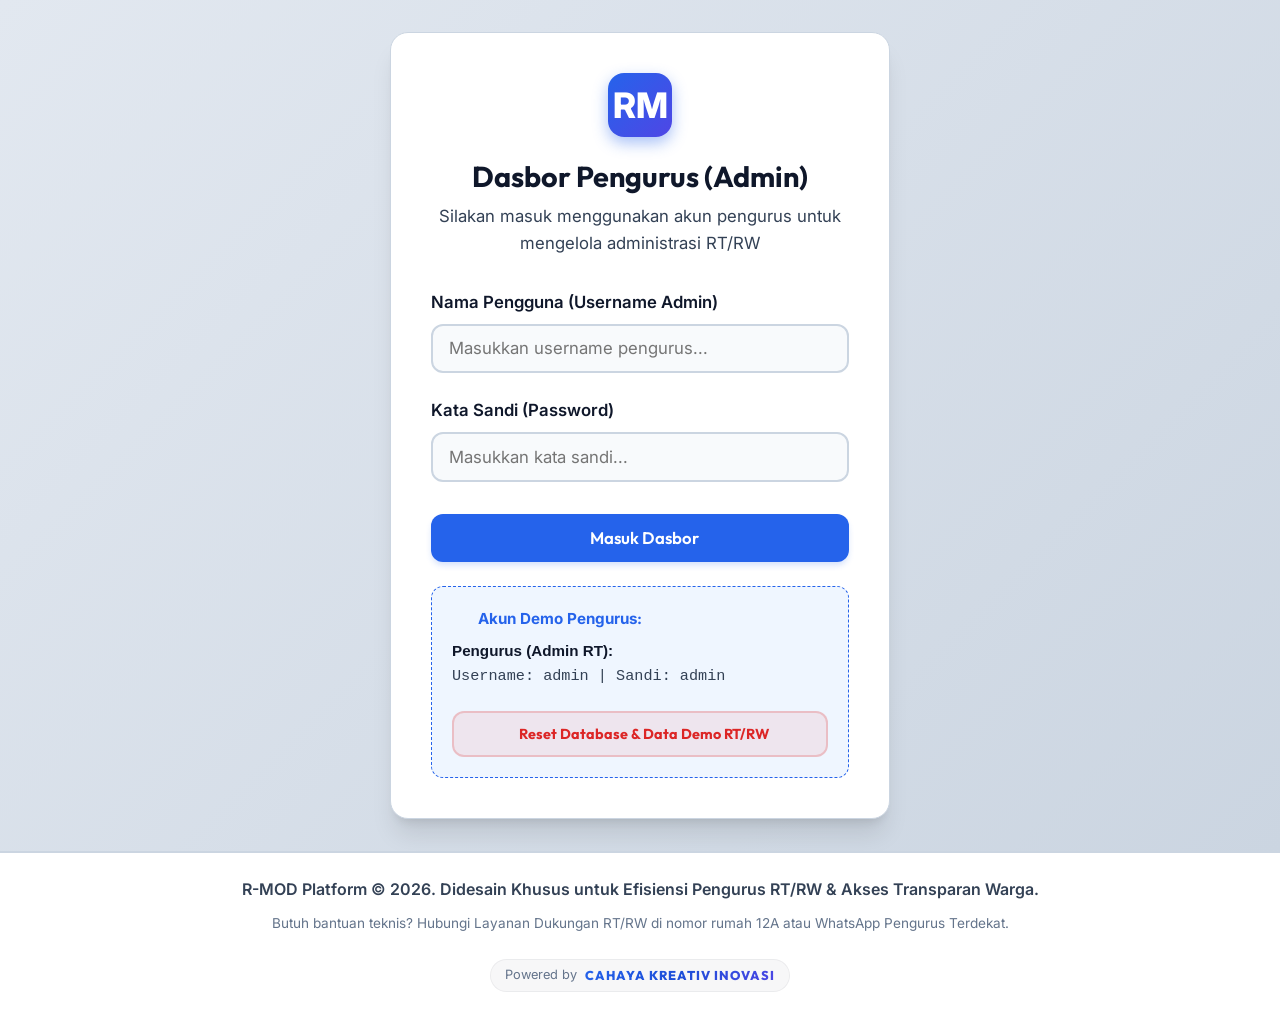
==== commit e5141285: "feat: add Cahaya Kreativ Inovasi agency branding to footers across all pages" ====
--- a/admin/index.html
+++ b/admin/index.html
@@ -84,38 +84,8 @@
     <!-- SPA VIEW 2: DASBOR PENGURUS (RT/RW Admin Area) -->
     <main class="dashboard-wrapper" id="view-admin" style="display: none;">
       
-      <!-- REAL-TIME PANIC ALERT AREA -->
-      <div id="admin-emergency-banner" style="display: none;">
-        <div class="emergency-alert-bar" style="flex-direction: column; align-items: stretch; gap: 1rem; border-radius: var(--radius-lg); background: linear-gradient(135deg, #dc2626 0%, #b91c1c 100%);">
-          <div class="emergency-alert-info">
-            <div class="emergency-alert-icon">⚠️</div>
-            <div class="emergency-alert-text">
-              <h3 id="emergency-alert-title" style="margin: 0; font-size: 1.3rem; font-weight: 800;">DARURAT: PANGGILAN BANTUAN AKTIF!</h3>
-              <p id="emergency-alert-desc" style="margin: 5px 0 0 0; font-size: 0.95rem; line-height: 1.4; color: #fee2e2;"></p>
-            </div>
-          </div>
-          
-          <!-- Detailed Emergency Report from Resident -->
-          <div id="admin-emergency-details" style="background-color: rgba(0, 0, 0, 0.2); padding: 1rem; border-radius: var(--radius-md); font-size: 0.95rem; color: white; border: 1px solid rgba(255, 255, 255, 0.15);">
-            <div><strong>🚨 Kategori Bahaya:</strong> <span id="admin-emergency-type" style="font-weight: 700; color: #fef08a;">-</span></div>
-            <div style="margin-top:0.35rem;"><strong>📝 Laporan Kejadian:</strong> <span id="admin-emergency-report" style="font-weight: 500;">-</span></div>
-            <div id="admin-emergency-photo-box" style="margin-top:0.75rem; display:none;">
-              <strong>📸 Lampiran Foto Kejadian:</strong><br>
-              <img id="admin-emergency-photo" src="" style="max-width:100%; max-height:220px; border-radius:var(--radius-sm); border:2px solid white; margin-top:0.5rem; cursor:zoom-in;" onclick="window.open(this.src, '_blank')">
-            </div>
-          </div>
-
-          <div style="display: flex; gap: 1rem; flex-wrap: wrap;">
-            <!-- MUTE BUTTON -->
-            <button class="btn btn-secondary" id="admin-mute-siren-btn" style="flex: 1; min-height: 48px; border: 2px solid white; background-color: transparent; color: white; font-weight: 700; display: flex; align-items: center; justify-content: center; gap: 0.5rem;">
-              <i data-lucide="volume-x"></i> Senyapkan Sirine (5s)
-            </button>
-            <button class="btn btn-primary" id="admin-clear-emergency-btn" style="flex: 1.5; background-color: white; color: var(--danger); font-weight: 800; min-height: 48px; border: 2px solid white; display: flex; align-items: center; justify-content: center; gap: 0.5rem;">
-              <i data-lucide="check-circle-2"></i> TANGGAPI DARURAT & SELESAI
-            </button>
-          </div>
-        </div>
-      </div>
+      <!-- REAL-TIME PANIC ALERT AREA (Dynamically rendered in app.js to support multiple simultaneous emergencies) -->
+      <div id="admin-emergency-banner" style="display: none;"></div>
 
       <!-- Quick Stats Hub -->
       <div class="stats-grid">
@@ -172,6 +142,9 @@
         <button class="tab-btn" id="tab-admin-template" onclick="switchAdminTab('template')">
           <i data-lucide="settings"></i> Template Surat RT/RW
         </button>
+        <button class="tab-btn" id="tab-admin-pengumuman" onclick="switchAdminTab('pengumuman')">
+          <i data-lucide="megaphone"></i> Kelola Pengumuman
+        </button>
       </div>
 
       <!-- TAB ADMIN 1: KEPENDUDUKAN (CRUD) -->
@@ -313,40 +286,124 @@
       <!-- TAB ADMIN 4: TEMPLATE SURAT PENGANTAR -->
       <div id="admin-tab-template-content" style="display: none;">
         <div class="card">
-          <div class="card-title" style="border-bottom: none; margin-bottom: 0.5rem;">
-            <span style="display: flex; align-items: center; gap: 0.75rem;"><i data-lucide="settings"></i> Pengaturan Template Surat Pengantar RT/RW</span>
-          </div>
+          <h3 class="card-title" style="color: var(--primary);"><i data-lucide="settings"></i> Pengaturan Template Kop Surat Pengantar</h3>
           <p style="color: var(--text-secondary); margin-bottom: 1.5rem;">
-            Ketua RT/RW dapat merubah secara dinamis Kop Surat, Alamat Kontak Sekretariat, dan Kalimat Penutup resmi yang tercetak di setiap berkas digital warga.
+            Edit format standar yang akan digunakan sistem saat mencetak (PDF) surat pengantar otomatis untuk warga.
           </p>
           
           <form id="admin-template-form">
-            <div class="form-group" style="margin-bottom: 1.25rem;">
-              <label class="form-label" for="temp-kop">Kop Utama Surat (Nama RT/RW)</label>
-              <input type="text" id="temp-kop" class="form-input" placeholder="Contoh: RUKUN TETANGGA 03 RUKUN WARGA 04" required style="min-height:44px;">
-            </div>
-            
-            <div class="form-group" style="margin-bottom: 1.25rem;">
-              <label class="form-label" for="temp-subkop">Sub Kop Surat (Kelurahan/Kecamatan)</label>
-              <input type="text" id="temp-subkop" class="form-input" placeholder="Contoh: KELURAHAN BARU, KECAMATAN BOGOR UTARA" required style="min-height:44px;">
-            </div>
-            
-            <div class="form-group" style="margin-bottom: 1.25rem;">
-              <label class="form-label" for="temp-kontak">Detail Alamat Sekretariat & Kontak</label>
-              <input type="text" id="temp-kontak" class="form-input" placeholder="Contoh: Sekretariat: Jl. Gang Cempaka No. 12B, Bogor. Telp: 081234567890" required style="min-height:44px;">
-            </div>
-            
-            <div class="form-group" style="margin-bottom: 1.5rem;">
-              <label class="form-label" for="temp-penutup">Kalimat Penutup / Keterangan Resmi</label>
-              <textarea id="temp-penutup" class="form-input" style="min-height: 100px; resize: vertical; padding: 0.75rem;" placeholder="Masukkan paragraf penutup surat..." required></textarea>
-            </div>
-            
-            <button type="submit" class="btn btn-primary" style="min-height: 48px; font-weight: 700;">
-              <i data-lucide="save"></i> Simpan Template Baru
-            </button>
+            <div class="form-group">
+              <label class="form-label" for="template-kop-judul">Kop Judul Atas (Level 1)</label>
+              <input type="text" id="template-kop-judul" class="form-input" value="RUKUN TETANGGA 03 / RUKUN WARGA 04" required>
+            </div>
+            
+            <div class="form-group">
+              <label class="form-label" for="template-kop-sub">Kop Sub Judul (Level 2)</label>
+              <input type="text" id="template-kop-sub" class="form-input" value="KELURAHAN BARU, KECAMATAN BOGOR UTARA" required>
+            </div>
+            
+            <div class="form-group">
+              <label class="form-label" for="template-kop-kontak">Informasi Kontak / Sekretariat</label>
+              <input type="text" id="template-kop-kontak" class="form-input" value="Sekretariat: Jl. Gang Cempaka No. 12B, Bogor. Telp: 081234567890" required>
+            </div>
+            
+            <div class="form-group">
+              <label class="form-label" for="template-penutup">Paragraf Penutup Baku</label>
+              <textarea id="template-penutup" class="form-input" rows="3" required>Demikian Surat Pengantar ini dibuat dengan sebenar-benarnya untuk dipergunakan sebagai persyaratan pengurusan dokumen yang bersangkutan.</textarea>
+            </div>
+            
+            <button type="submit" class="btn btn-primary"><i data-lucide="save"></i> Simpan Template Surat</button>
           </form>
         </div>
       </div>
+
+      <!-- TAB ADMIN 7: PENGUMUMAN -->
+      <div id="admin-tab-pengumuman-content" style="display: none;">
+        <div class="card" style="margin-bottom: 2rem;">
+          <h3 class="card-title" style="color: var(--primary);"><i data-lucide="megaphone"></i> Buat Pengumuman Baru</h3>
+          <p style="color: var(--text-secondary); margin-bottom: 1.5rem;">
+            Tulis pengumuman resmi RT/RW di sini. Pengumuman ini akan langsung terlihat di beranda (dashboard) seluruh warga.
+          </p>
+          
+          <form id="admin-add-pengumuman-form">
+            <div class="form-group">
+              <label class="form-label" for="pengumuman-judul">Judul Pengumuman</label>
+              <input type="text" id="pengumuman-judul" class="form-input" placeholder="Contoh: Kerja Bakti Massal Hari Minggu" required>
+            </div>
+            
+            <div class="form-group">
+              <label class="form-label" for="pengumuman-isi">Isi Pesan / Keterangan Lengkap</label>
+              <textarea id="pengumuman-isi" class="form-input" rows="4" placeholder="Tulis rincian pengumuman..." required></textarea>
+            </div>
+            
+            <div class="form-group">
+              <label class="btn btn-secondary" id="pengumuman-upload-label" style="display: inline-block; cursor: pointer; text-align: center; width: auto; font-size: 0.9rem; margin-bottom: 0.5rem; background: #f8fafc;">
+                <i data-lucide="camera" style="width:14px; height:14px; vertical-align:-2px; margin-right:3px;"></i> Lampirkan Foto (Opsional)
+                <input type="file" id="pengumuman-file" accept="image/*" style="display: none;" onchange="handlePengumumanPhotoUpload(event)">
+              </label>
+              <img id="pengumuman-photo-preview" src="" style="display: none; max-width: 100%; max-height: 200px; border-radius: var(--radius-sm); border: 1px solid var(--border-color); margin-top: 0.5rem;">
+            </div>
+            
+            <button type="submit" class="btn btn-primary" style="width: 100%;"><i data-lucide="send"></i> Siarkan Pengumuman ke Warga</button>
+          </form>
+        </div>
+        
+        <div class="card">
+          <h3 class="card-title"><i data-lucide="list"></i> Riwayat Pengumuman RT/RW</h3>
+          <div id="admin-pengumuman-list">
+            <!-- Dynamically populated -->
+          </div>
+        </div>
+      </div>
+      
+      <script>
+        function compressImage(file, maxW, maxH, callback) {
+          const reader = new FileReader();
+          reader.onload = function(e) {
+            const img = new Image();
+            img.onload = function() {
+              const canvas = document.createElement('canvas');
+              let width = img.width;
+              let height = img.height;
+              
+              if (width > height) {
+                if (width > maxW) {
+                  height = Math.round((height * maxW) / width);
+                  width = maxW;
+                }
+              } else {
+                if (height > maxH) {
+                  width = Math.round((width * maxH) / height);
+                  height = maxH;
+                }
+              }
+              
+              canvas.width = width;
+              canvas.height = height;
+              const ctx = canvas.getContext('2d');
+              ctx.drawImage(img, 0, 0, width, height);
+              
+              const compressedDataUrl = canvas.toDataURL('image/jpeg', 0.7);
+              callback(compressedDataUrl);
+            };
+            img.src = e.target.result;
+          };
+          reader.readAsDataURL(file);
+        }
+
+        function handlePengumumanPhotoUpload(event) {
+          const file = event.target.files[0];
+          if (!file) return;
+          
+          compressImage(file, 480, 480, (compressedDataUrl) => {
+            const preview = document.getElementById('pengumuman-photo-preview');
+            preview.src = compressedDataUrl;
+            preview.style.display = 'block';
+            document.getElementById('pengumuman-upload-label').innerHTML = `<i data-lucide="check"></i> Foto Dilampirkan (Ganti)`;
+            lucide.createIcons();
+          });
+        }
+      </script>
 
       <!-- TAB ADMIN 5: KELOLA JANJI TEMU -->
       <div id="admin-tab-janjian-content" style="display: none;">
@@ -411,13 +468,17 @@
     </main>
 
     <!-- FOOTER WITH SENIOR FRIENDLY SUPPORT HINT -->
-    <footer style="margin-top: auto; background-color: var(--bg-card); border-top: 2px solid var(--border-color); padding: 1.5rem; text-align: center;">
+    <footer style="margin-top: auto; background-color: var(--bg-card); border-top: 2px solid var(--border-color); padding: 1.5rem; text-align: center; display: flex; flex-direction: column; align-items: center; gap: 0.5rem;">
       <p style="font-size: 1rem; color: var(--text-secondary); font-weight: 600;">
         R-MOD Platform &copy; 2026. Didesain Khusus untuk Efisiensi Pengurus RT/RW & Akses Transparan Warga.
       </p>
-      <p style="font-size: 0.85rem; color: var(--text-muted); margin-top: 0.25rem;">
+      <p style="font-size: 0.85rem; color: var(--text-muted); margin-top: 0.15rem;">
         Butuh bantuan teknis? Hubungi Layanan Dukungan RT/RW di nomor rumah 12A atau WhatsApp Pengurus Terdekat.
       </p>
+      <div class="agency-branding">
+        <span class="powered-by">Powered by</span>
+        <span class="brand-text">Cahaya Kreativ Inovasi</span>
+      </div>
     </footer>
 
   </div>
@@ -549,6 +610,11 @@
   <!-- TOAST NOTIFICATION CONTAINER -->
   <div class="toast-container" id="toast-container"></div>
 
+  <!-- Firebase SDK Compat (perfect for vanilla browser and WebView apps) -->
+  <script src="https://www.gstatic.com/firebasejs/10.8.0/firebase-app-compat.js"></script>
+  <script src="https://www.gstatic.com/firebasejs/10.8.0/firebase-firestore-compat.js"></script>
+  <script src="../firebase-config.js?v=1"></script>
+
   <!-- App Core Logic -->
   <script src="app.js?v=3"></script>
 </body>
--- a/style.css
+++ b/style.css
@@ -586,6 +586,12 @@
   padding-bottom: 0.5rem;
   overflow-x: auto;
   white-space: nowrap;
+  -webkit-overflow-scrolling: touch; /* Smooth inertial scrolling on iOS devices */
+  scrollbar-width: none; /* Hide scrollbar Firefox */
+}
+
+.tabs-nav::-webkit-scrollbar {
+  display: none; /* Hide scrollbar Chrome/Safari/Opera */
 }
 
 .tab-btn {
@@ -709,10 +715,28 @@
   border: 2px solid var(--border-color);
   border-radius: var(--radius-md);
   margin-top: 1rem;
+  -webkit-overflow-scrolling: touch;
+}
+
+/* Custom scrollbar for accessible horizontal scrolling tables */
+.table-container::-webkit-scrollbar {
+  height: 6px;
+}
+.table-container::-webkit-scrollbar-track {
+  background: #f1f5f9;
+  border-radius: 4px;
+}
+.table-container::-webkit-scrollbar-thumb {
+  background: #cbd5e1;
+  border-radius: 4px;
+}
+.table-container::-webkit-scrollbar-thumb:hover {
+  background: #94a3b8;
 }
 
 .custom-table {
   width: 100%;
+  min-width: 800px; /* Crucial: Prevents table squishing on mobile screens */
   border-collapse: collapse;
   text-align: left;
 }
@@ -1165,3 +1189,292 @@
 
 .cash-log-amount.in { color: var(--success); }
 .cash-log-amount.out { color: var(--danger); }
+
+/* ==================== MEDIA QUERIES FOR SEAMLESS MOBILE RESPONSIVENESS ==================== */
+
+@media (max-width: 1023px) {
+  /* Stacks sidebar (profile, panic button) UNDER the main dashboard content on tablets/phones.
+     This ensures citizens see their billing tabs and active content first without scrolling 900px! */
+  .warga-grid {
+    display: flex;
+    flex-direction: column-reverse;
+    gap: 1.5rem;
+  }
+  .sidebar-area {
+    margin-top: 1rem;
+  }
+}
+
+@media (max-width: 768px) {
+  /* Reduce outer padding of the dashboard on tablets/phones to maximize screen space */
+  .dashboard-wrapper {
+    padding: 0.85rem;
+  }
+  
+  /* Make cards more compact and sleek on smaller screens */
+  .card {
+    padding: 1.25rem;
+    margin-bottom: 1.25rem;
+    border-radius: var(--radius-md);
+  }
+  .card-title {
+    font-size: 1.15rem;
+    margin-bottom: 1rem;
+    padding-bottom: 0.5rem;
+    gap: 0.5rem;
+  }
+  .card-title svg {
+    width: 20px;
+    height: 20px;
+  }
+}
+
+@media (max-width: 576px) {
+  /* Streamline header layout on mobile screens, centering content beautifully when wrapped */
+  header {
+    padding: 0.75rem 1rem;
+  }
+  .header-content {
+    justify-content: center;
+    text-align: center;
+    gap: 0.75rem;
+  }
+  .logo-area {
+    justify-content: center;
+    width: 100%;
+  }
+  .header-actions {
+    justify-content: center;
+    width: 100%;
+    gap: 0.75rem;
+  }
+  
+  .logo-text h1 {
+    font-size: 1.3rem;
+  }
+  .logo-text p {
+    font-size: 0.7rem;
+    letter-spacing: 0.5px;
+  }
+  
+  /* Compact User Badge styling for clean visual flow */
+  .user-badge {
+    padding: 0.35rem 0.6rem;
+    gap: 0.4rem;
+  }
+  .user-badge-name {
+    display: none; /* Hide user name on extremely small screens (the colored avatar is enough and keeps header clean) */
+  }
+  .user-badge-avatar {
+    width: 28px;
+    height: 28px;
+    font-size: 0.9rem;
+  }
+  
+  /* Stats Grid: Transition to an extremely premium 2-column grid layout */
+  .stats-grid {
+    grid-template-columns: repeat(2, 1fr);
+    gap: 0.75rem;
+    margin-bottom: 1.25rem;
+  }
+  
+  /* Smart CSS: If there's an odd number of stat cards (like the 3 cards in warga iuran), 
+     make the first card span 2 columns fully for absolute symmetry! */
+  .stats-grid > *:nth-last-child(odd):first-child {
+    grid-column: span 2;
+  }
+  
+  .stat-card {
+    padding: 0.85rem;
+    gap: 0.75rem;
+    border-radius: var(--radius-md);
+  }
+  .stat-icon {
+    width: 44px;
+    height: 44px;
+    font-size: 1.25rem;
+  }
+  .stat-icon svg {
+    width: 20px;
+    height: 20px;
+  }
+  .stat-info h4 {
+    font-size: 0.75rem;
+    margin-bottom: 0.15rem;
+  }
+  
+  /* Responsive Stats Nominal Sizing: Prevents text overflow / messy layout in mobile cards */
+  .stat-value {
+    font-size: 1.15rem;
+    white-space: nowrap;
+  }
+  
+  /* The first card spans 2 columns, so it has more horizontal space to display a larger nominal */
+  .stats-grid > *:nth-last-child(odd):first-child .stat-value {
+    font-size: 1.45rem;
+  }
+  
+  /* Make horizontal tab buttons compact and neat on mobile screens */
+  .tab-btn {
+    padding: 0.5rem 1rem;
+    font-size: 0.95rem;
+    min-height: 40px;
+    gap: 0.35rem;
+  }
+  .tab-btn svg {
+    width: 16px;
+    height: 16px;
+  }
+  
+  /* Enable direct horizontal swiping on the announcement carousel track */
+  .carousel-track {
+    overflow-x: auto !important;
+    -webkit-overflow-scrolling: touch;
+    scrollbar-width: none;
+  }
+  .carousel-track::-webkit-scrollbar {
+    display: none;
+  }
+  .carousel-btn {
+    display: none !important; /* Hide overlay arrow buttons on mobile since swipe touch is active */
+  }
+  
+  /* Make emergency alarm bar neat on mobile */
+  .emergency-alert-bar {
+    padding: 1rem;
+    margin-bottom: 1.5rem;
+    flex-direction: column;
+    align-items: stretch;
+    text-align: center;
+  }
+  .emergency-alert-info {
+    flex-direction: column;
+    gap: 0.5rem;
+  }
+  .emergency-alert-text h3 {
+    font-size: 1.1rem;
+  }
+  .emergency-alert-text p {
+    font-size: 0.95rem;
+  }
+  
+  /* Reduce modal margins & maximize width on tiny devices */
+  .modal-overlay {
+    padding: 0.75rem 0.5rem;
+  }
+  .modal-content {
+    padding: 1rem;
+    max-height: 95vh;
+  }
+}
+
+@media (max-width: 480px) {
+  /* Ensure login box fits beautifully on small viewports */
+  .login-card {
+    padding: 1.75rem 1.25rem;
+  }
+  .login-header {
+    margin-bottom: 1.5rem;
+  }
+  .login-header .app-logo-large {
+    width: 56px;
+    height: 56px;
+    font-size: 1.8rem;
+    margin-bottom: 0.75rem;
+  }
+  .login-header h2 {
+    font-size: 1.5rem;
+  }
+  .login-header p {
+    font-size: 0.95rem;
+  }
+  
+  /* Form sizer adjustments */
+  .form-group {
+    margin-bottom: 1.25rem;
+  }
+  .form-label {
+    font-size: 0.95rem;
+  }
+  .form-input {
+    font-size: 0.95rem;
+    padding: 0.7rem 0.85rem;
+  }
+  
+  /* QRIS Static Illustration Frame Sizer: Centered and constrained, 
+     preventing enormous stretched QR codes on mobile */
+  .qris-card-wrapper {
+    width: 100%;
+    display: flex;
+    justify-content: center;
+  }
+  .qris-card {
+    max-width: 230px;
+    width: 100%;
+    margin: 0 auto;
+  }
+}
+
+@media (max-width: 390px) {
+  /* Extra tiny screens optimization to ensure absolutely no overflowing currency text */
+  .stat-value {
+    font-size: 1rem !important;
+  }
+  .stats-grid > *:nth-last-child(odd):first-child .stat-value {
+    font-size: 1.25rem !important;
+  }
+  .stat-card {
+    padding: 0.65rem;
+    gap: 0.5rem;
+  }
+  .stat-icon {
+    width: 36px;
+    height: 36px;
+  }
+}
+
+/* Premium Agency Branding Footer Style */
+.agency-branding {
+  display: inline-flex;
+  align-items: center;
+  justify-content: center;
+  gap: 0.4rem;
+  font-family: 'Outfit', sans-serif;
+  font-size: 0.8rem;
+  letter-spacing: 0.08em;
+  text-transform: uppercase;
+  color: var(--text-muted);
+  font-weight: 600;
+  margin-top: 1rem;
+  padding: 0.35rem 0.85rem;
+  border-radius: 50px;
+  background-color: rgba(15, 23, 42, 0.03);
+  border: 1px solid rgba(15, 23, 42, 0.05);
+  transition: all 0.3s cubic-bezier(0.4, 0, 0.2, 1);
+  text-decoration: none;
+}
+
+.agency-branding:hover {
+  color: var(--primary);
+  background-color: var(--primary-light);
+  border-color: rgba(37, 99, 235, 0.15);
+  transform: translateY(-2px);
+  box-shadow: 0 4px 10px rgba(37, 99, 235, 0.08);
+}
+
+.agency-branding .powered-by {
+  font-family: 'Inter', sans-serif;
+  text-transform: none;
+  font-weight: 400;
+  letter-spacing: 0;
+  color: var(--text-muted);
+  margin-right: 0.1rem;
+}
+
+.agency-branding .brand-text {
+  font-weight: 800;
+  background: linear-gradient(135deg, var(--primary) 0%, #1d4ed8 50%, #4f46e5 100%);
+  -webkit-background-clip: text;
+  -webkit-text-fill-color: transparent;
+  display: inline-block;
+}
